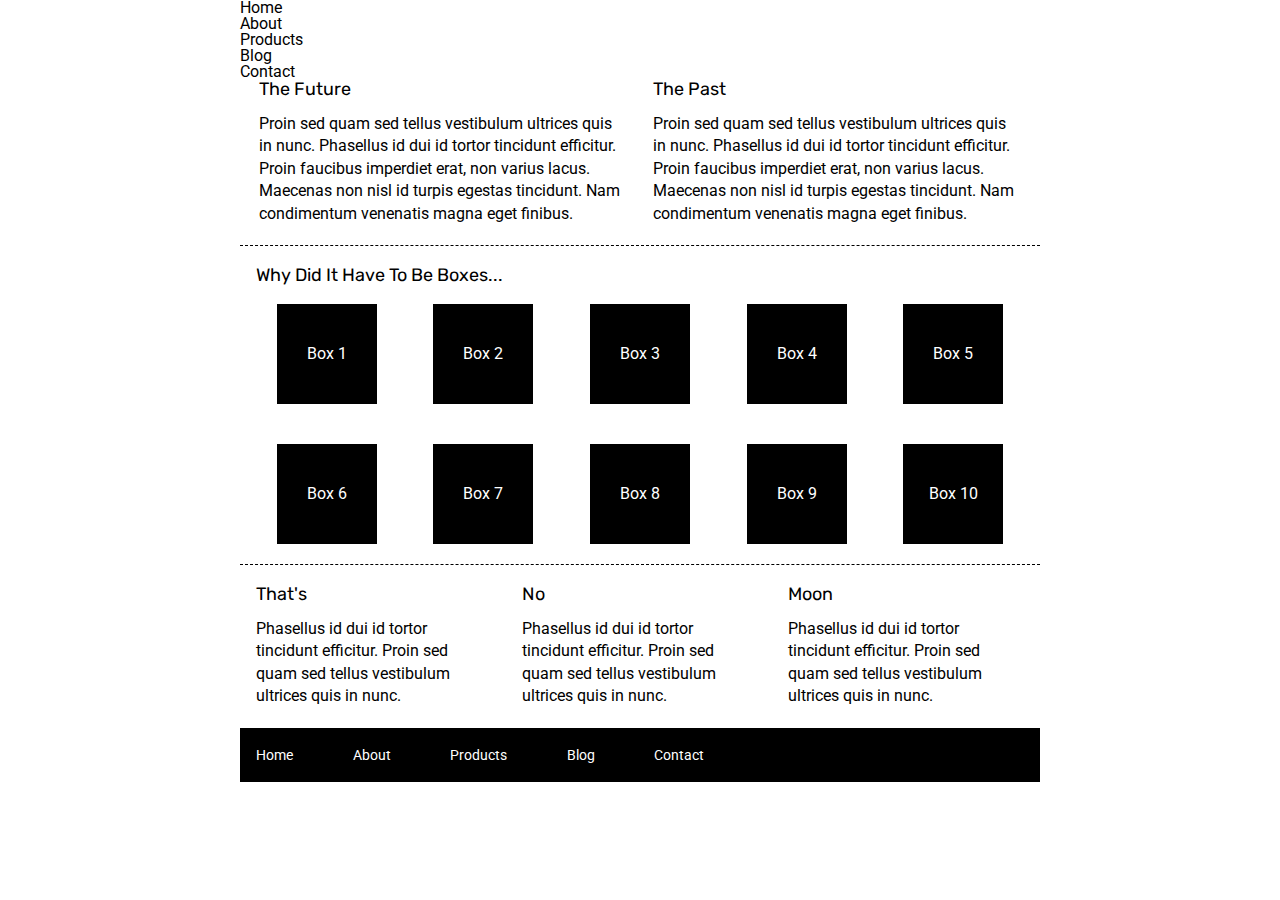
==== index.html @ 721dc3d9 "set up project and tweaked the html and css some" ====
<!doctype html>

<html lang="en">
<head>
  <meta charset="utf-8">

  <title>Sprint Challenge - Home</title>

  <link href="https://fonts.googleapis.com/css?family=Roboto|Rubik" rel="stylesheet">
  <link rel="stylesheet" href="css/index.css">

</head>

<body>
    <div class="container">
        
        <header>
            <div class="header-image"></div>
            <nav>
                <div>Home</div>
                <div>About</div>
                <div>Products</div>
                <div>Blog</div>
                <div>Contact</div>
            </nav>
        </header>

        <section class="top-content">
            <div class="text-container">
                <h2>The Future</h2>
                <p>Proin sed quam sed tellus vestibulum ultrices quis in nunc. Phasellus id dui id tortor tincidunt efficitur. Proin faucibus imperdiet erat, non varius lacus. Maecenas non nisl id turpis egestas tincidunt. Nam condimentum venenatis magna eget finibus.</p>
            </div>
            <div class="text-container">
                <h2>The Past</h2>
                <p>Proin sed quam sed tellus vestibulum ultrices quis in nunc. Phasellus id dui id tortor tincidunt efficitur. Proin faucibus imperdiet erat, non varius lacus. Maecenas non nisl id turpis egestas tincidunt. Nam condimentum venenatis magna eget finibus.</p>
            </div>
        </section>
        
        <section class="middle-content">
        
            <h2>Why Did It Have To Be Boxes...</h2>
            
            <div class="boxes">
                <div class="box">Box 1</div>
                <div class="box">Box 2</div>
                <div class="box">Box 3</div>
                <div class="box">Box 4</div>
                <div class="box">Box 5</div>
                <div class="box">Box 6</div>
                <div class="box">Box 7</div>
                <div class="box">Box 8</div>
                <div class="box">Box 9</div>
                <div class="box">Box 10</div>
            </div>
        
        </section>

        <section class="bottom-content">

            <div class="text-container">
                <h2>That's</h2>
                <p>Phasellus id dui id tortor tincidunt efficitur. Proin sed quam sed tellus vestibulum ultrices quis in nunc.</p>
            </div>
            <div class="text-container">
                <h2>No</h2>
                <p>Phasellus id dui id tortor tincidunt efficitur. Proin sed quam sed tellus vestibulum ultrices quis in nunc.</p>
            </div>
            <div class="text-container">
                <h2>Moon</h2>
                <p>Phasellus id dui id tortor tincidunt efficitur. Proin sed quam sed tellus vestibulum ultrices quis in nunc.</p>
            </div>

        </section>
        
        <footer>
            <nav>
                <a href="#">Home</a>
                <a href="#">About</a>
                <a href="#">Products</a>
                <a href="#">Blog</a>
                <a href="#">Contact</a>
            </nav>
        </footer>
    </div><!-- container -->        
</body>
</html>
---- css/index.css ----
/* http://meyerweb.com/eric/tools/css/reset/ 
   v2.0 | 20110126
   License: none (public domain)
*/

html, body, div, span, applet, object, iframe,
h1, h2, h3, h4, h5, h6, p, blockquote, pre,
a, abbr, acronym, address, big, cite, code,
del, dfn, em, img, ins, kbd, q, s, samp,
small, strike, strong, sub, sup, tt, var,
b, u, i, center,
dl, dt, dd, ol, ul, li,
fieldset, form, label, legend,
table, caption, tbody, tfoot, thead, tr, th, td,
article, aside, canvas, details, embed, 
figure, figcaption, footer, header, hgroup, 
menu, nav, output, ruby, section, summary,
time, mark, audio, video {
	margin: 0;
	padding: 0;
	border: 0;
	font-size: 100%;
	font: inherit;
	vertical-align: baseline;
}

/* ~~~~~~~~~~~~~~~~~~~~~~~~~~~~~~~~~~~~~~~~~~~~~~~~~~~~~~~~~~~~~ */

/* HTML5 display-role reset for older browsers */
article, aside, details, figcaption, figure, 
footer, header, hgroup, menu, nav, section {
	display: block;
}
body {
	line-height: 1;
}
ol, ul {
	list-style: none;
}
blockquote, q {
	quotes: none;
}
blockquote:before, blockquote:after,
q:before, q:after {
	content: '';
	content: none;
}
table {
	border-collapse: collapse;
	border-spacing: 0;
}

* {
    box-sizing: border-box;
}

/* ~~~~~~~~~~~~~~~~~~~~~~~~~~~~~~~~~~~~~~~~~~~~~~~~~~~~~~~~~~~~~ */

html, body {
    height: 100%;
    font-family: 'Roboto', sans-serif;
}

h1, h2, h3, h4, h5 {
    font-size: 18px;
    margin-bottom: 15px;
    font-family: 'Rubik', sans-serif;
}

p {
    line-height: 1.4;
}

/* ~~~~~~~~~~~~~~~~~~~~~~~~~~~~~~~~~~~~~~~~~~~~~~~~~~~~~~~~~~~~~ */

.container {
    width: 800px;
    margin: 0 auto;
}

.top-content {
    display: flex;
    flex-wrap: wrap;
    justify-content: space-evenly;
    margin-bottom: 20px;
    border-bottom: 1px dashed black;
}

.top-content .text-container {
    width: 48%;
    padding: 0 1%;
    padding-bottom: 20px;  
}

/* ~~~~~~~~~~~~~~~~~~~~~~~~~~~~~~~~~~~~~~~~~~~~~~~~~~~~~~~~~~~~~ */

.middle-content {
    margin-bottom: 20px;
    border-bottom: 1px dashed black;
}

.middle-content h2 {
    padding: 0 2%;
    margin-bottom: 0;
}

.middle-content .boxes {
    display: flex;
    flex-wrap: wrap;
    justify-content: space-evenly;
}

.middle-content .boxes .box {
    width: 12.5%;
    height: 100px;
    background: black;
    margin: 20px 2.5%;
    color: white;
    display: flex;
    align-items: center;
    justify-content: center;
}

/* ~~~~~~~~~~~~~~~~~~~~~~~~~~~~~~~~~~~~~~~~~~~~~~~~~~~~~~~~~~~~~ */

.bottom-content {
    display: flex;
    margin: 0 2% 20px;
    justify-content: space-around;
}

.bottom-content .text-container {
    padding-right: 4%;
}

.bottom-content .text-container:last-child {
    padding-right: 0;
}

/* ~~~~~~~~~~~~~~~~~~~~~~~~~~~~~~~~~~~~~~~~~~~~~~~~~~~~~~~~~~~~~ */

footer {
    width: 100%;
    background: black;
}

footer nav {
    width: 60%;
    display: flex;
    justify-content: space-between;
    align-items: center;
    padding: 20px 2%;
    font-size: 14px;
}

footer nav a {
    color: white;
    text-decoration: none;
}
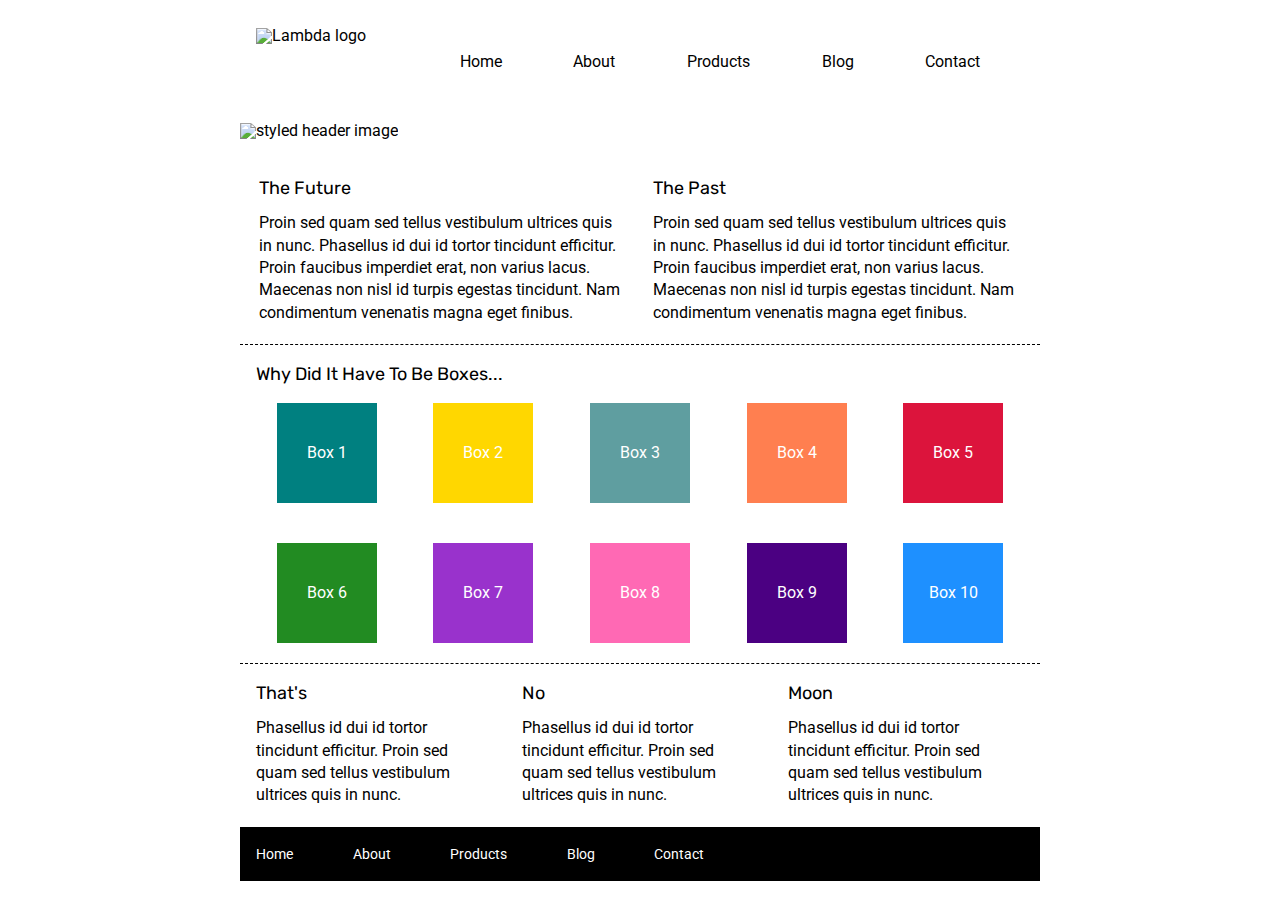
==== commit 714b566d: "finished index.html and now i'm working on the about page" ====
--- a/index.html
+++ b/index.html
@@ -15,15 +15,17 @@
     <div class="container">
         
         <header>
-            <div class="header-image"></div>
+            <img src="img/lambda-black.png" alt="Lambda logo">
             <nav>
-                <div>Home</div>
-                <div>About</div>
-                <div>Products</div>
-                <div>Blog</div>
-                <div>Contact</div>
+                <a href="#">Home</a>
+                <a href="about.html">About</a>
+                <a href="#">Products</a>
+                <a href="#">Blog</a>
+                <a href="#">Contact</a>
             </nav>
         </header>
+
+        <img src="img/jumbo.jpg" alt="styled header image" class="styled-image">
 
         <section class="top-content">
             <div class="text-container">
--- a/css/index.css
+++ b/css/index.css
@@ -71,6 +71,35 @@
     line-height: 1.4;
 }
 
+a {
+    color: black;
+    text-decoration: none;
+}
+
+/* ~~~~~~~~~~~~~~~~~~~~~~~~~~~~~~~~~~~~~~~~~~~~~~~~~~~~~~~~~~~~~ */
+
+header {
+    display: flex;
+    justify-content: space-between;
+}
+
+header img {
+    height: 20%;
+    margin: 3.5% 2%;
+}
+
+header nav {
+    width: 80%;
+    display: flex;
+    justify-content: space-around;
+    align-items: flex-end;
+    padding: 3%;
+}
+
+header nav a {
+    margin: 5%;
+}
+
 /* ~~~~~~~~~~~~~~~~~~~~~~~~~~~~~~~~~~~~~~~~~~~~~~~~~~~~~~~~~~~~~ */
 
 .container {
@@ -82,6 +111,7 @@
     display: flex;
     flex-wrap: wrap;
     justify-content: space-evenly;
+    margin-top: 5%;
     margin-bottom: 20px;
     border-bottom: 1px dashed black;
 }
@@ -113,12 +143,51 @@
 .middle-content .boxes .box {
     width: 12.5%;
     height: 100px;
-    background: black;
     margin: 20px 2.5%;
     color: white;
     display: flex;
     align-items: center;
     justify-content: center;
+}
+
+.box:nth-child(1) {
+    background-color: teal;
+}
+
+.box:nth-child(2) {
+    background-color: gold;
+}
+
+.box:nth-child(3) {
+    background-color: cadetblue;
+}
+
+.box:nth-child(4) {
+    background-color: coral;
+}
+
+.box:nth-child(5) {
+    background-color: crimson;
+}
+
+.box:nth-child(6) {
+    background-color: forestgreen;
+}
+
+.box:nth-child(7) {
+    background-color: darkorchid;
+}
+
+.box:nth-child(8) {
+    background-color: hotpink;
+}
+
+.box:nth-child(9) {
+    background-color: indigo;
+}
+
+.box:nth-child(10) {
+    background-color: dodgerblue;
 }
 
 /* ~~~~~~~~~~~~~~~~~~~~~~~~~~~~~~~~~~~~~~~~~~~~~~~~~~~~~~~~~~~~~ */
@@ -155,5 +224,4 @@
 
 footer nav a {
     color: white;
-    text-decoration: none;
 }